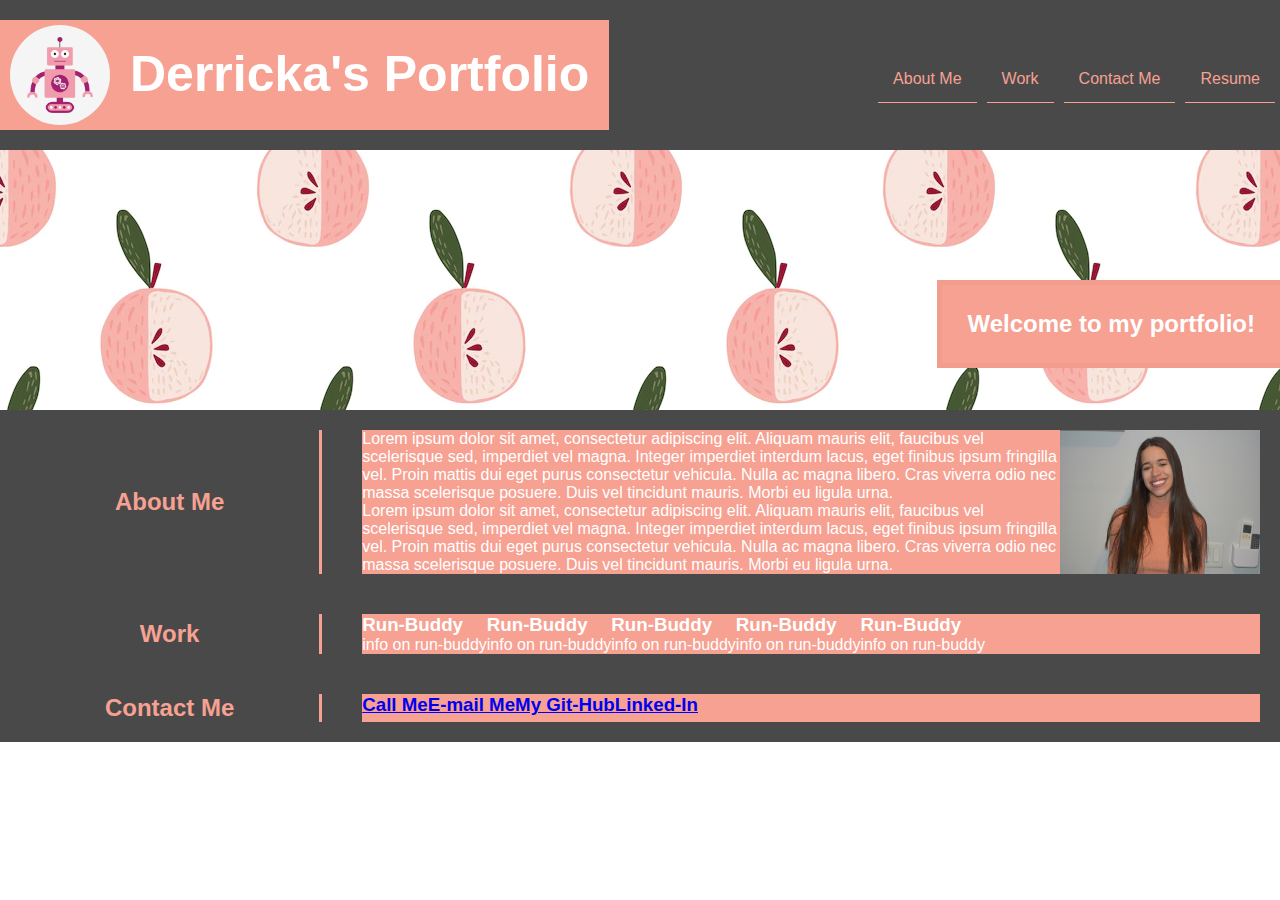
==== index.html @ fc73d908 "creating reusable classes" ====
<html>
    <head>
        <meta charset-"UTF-8" />
        <meta name="viewport" content="width=device-width, initial-scale=1.0" />
        <link rel="stylesheet" href="./assets/css/style.css" />
        <title>Derricka's Portfolio</title>
    </head>

    <body>
        <header>
            <div class="shift-left">
                <img src="./assets/images/robot.jpg" alt="cute little robot">
                <h1>Derricka's Portfolio</h1>
            </div>
            <nav>
                <ul>
                    <li><a href="#about-me">About Me</a></li>
                    <li><a href="#work">Work</a></li>
                    <li><a href="#contact-me">Contact Me</a></li>
                    <li><a href="#">Resume</a></li>
                </ul>
            </nav>                        
        </header>

        <div class="middle">
            <h2>Welcome to my portfolio!</h2>
        </div>
        
        <div id="about-me" class="section">
            <h2 class="section-title">About Me</h2>
            <article class="sub-section">
                <div class="about-text">
                    <p>
                        Lorem ipsum dolor sit amet, consectetur adipiscing elit. Aliquam 
                        mauris elit, faucibus vel scelerisque sed, imperdiet vel magna. 
                        Integer imperdiet interdum lacus, eget finibus ipsum fringilla vel. 
                        Proin mattis dui eget purus consectetur vehicula. Nulla ac magna 
                        libero. Cras viverra odio nec massa scelerisque posuere. Duis vel 
                        tincidunt mauris. Morbi eu ligula urna.
                    </p>
                    <p>
                        Lorem ipsum dolor sit amet, consectetur adipiscing elit. Aliquam 
                        mauris elit, faucibus vel scelerisque sed, imperdiet vel magna. 
                        Integer imperdiet interdum lacus, eget finibus ipsum fringilla vel. 
                        Proin mattis dui eget purus consectetur vehicula. Nulla ac magna 
                        libero. Cras viverra odio nec massa scelerisque posuere. Duis vel 
                        tincidunt mauris. Morbi eu ligula urna.
                    </p> 
                </div>
                <img src="./assets/images/profile-picture.jpeg" width="200px ">
            </article>
            
            
            </div>
        </div>

        <div id="work" class="section">
            <h2 class="section-title">Work</h2>
            <div class="sub-section">
                <div class="big-container">
                    <h3>Run-Buddy</h3>
                    <p>
                        info on run-buddy
                    </p>
                </div>

                <div class="container">
                    <h3>Run-Buddy</h3>
                    <p>
                        info on run-buddy
                    </p>
                </div>

                <div class="container">
                    <h3>Run-Buddy</h3>
                    <p>
                        info on run-buddy
                    </p>
                </div>

                <div class="container">
                    <h3>Run-Buddy</h3>
                    <p>
                        info on run-buddy
                    </p>
                </div>

                <div class="container">
                    <h3>Run-Buddy</h3>
                    <p>
                        info on run-buddy
                    </p>
                </div>
            </div>
        </div>

        <div id="contact-me" class="section">
            <h2 class="section-title">Contact Me</h2>
            <div class="sub-section">
                <h3><a href="#">Call Me</a></h3>
                <h3><a href="mailto:derricka728@gmail.com">E-mail Me</a></h3>
                <h3><a href="https://github.com/derrickais">My Git-Hub</a></h3>
                <h3><a href="https://www.linkedin.com/in/derricka-santos-830870232/">Linked-In</a></h3>
            </div>
        </div>

    </body>
</html>
---- assets/css/style.css ----
:root {
    --primary-color- : #f6a192;
    --secondary-color- : #494949;
    --tertiary-color-: #ffffff;
}

*{
    margin: 0;
    padding: 0;
}

body {
    font-family:Verdana, Geneva, Tahoma, sans-serif;

}

/* Header Style Starts */
header {
    background: var(--secondary-color-);
    display: flex;
    flex-wrap: wrap;
    justify-content: space-between;
    padding: 20px 0px;
}

header .shift-left {
    background-color: var(--primary-color-);
    display: flex;
    flex-wrap: wrap;
    justify-content: space-around;
    padding-top: 5px;
    padding-bottom: 5px;
    padding-left: 10px;
}

header img {
    height: 100px;
    width: 100px;
    border-radius: 50%;
}

header h1 {
    font-size: 50px;
    text-align: center;
    color: var(--tertiary-color-);
    padding: 20px;

}

header nav {
    margin-top: 50px;
    
}

header nav ul {
    list-style: none;
    align-items: center;
    display: flex;
    flex-wrap: wrap;
    justify-content: space-around;
}

header a {
    text-decoration: none;
    border-bottom: thin solid var(--primary-color-);
    color: var(--primary-color-);
    padding: 15px;
    margin: 5px;
    
}

/* Header Style ENDS */

/* Middle Style Starts */

.middle {
    background-image: url(../images/background.jpeg);
    display: flex;
    flex-wrap: wrap;
    justify-content: left;
    padding: 130px;
}

.middle h2{
    color: var(--tertiary-color-);
    background-color: var(--primary-color-);
    position: absolute;
    right: 0;
    border: 5px solid #f19d8e;
    border-right: 0 ;
    padding: 25px;
    display: flex;
    flex-wrap: wrap;
    justify-content: left;
}

/* Middle Style ENDS */

/* Reusable Style Starts */
.section {
    background: var(--secondary-color-);
    display: flex;
    flex-wrap: wrap;
    justify-content: space-between;
    align-items: stretch;
}

.section-title {
    border-right: solid var(--primary-color-);
    color: var(--primary-color-);
    min-height: 100%;
    flex: 1;
    display: flex;
    align-items: center;
    justify-content: center;
    margin: 20px;
}
.sub-section {
    background: var(--primary-color-);
    display: flex;
    margin: 20px;
    flex: 3;
    color: var(--tertiary-color-);
    
}
/* Reusable Style Ends */

/* About Me Style Starts */
.about-me p {
    padding: 10px;
}

.about-me img 
 {
     object-fit: cover;
 }
 
 /* About Me Style ENDS */
 
 /* Work Styke Starts */
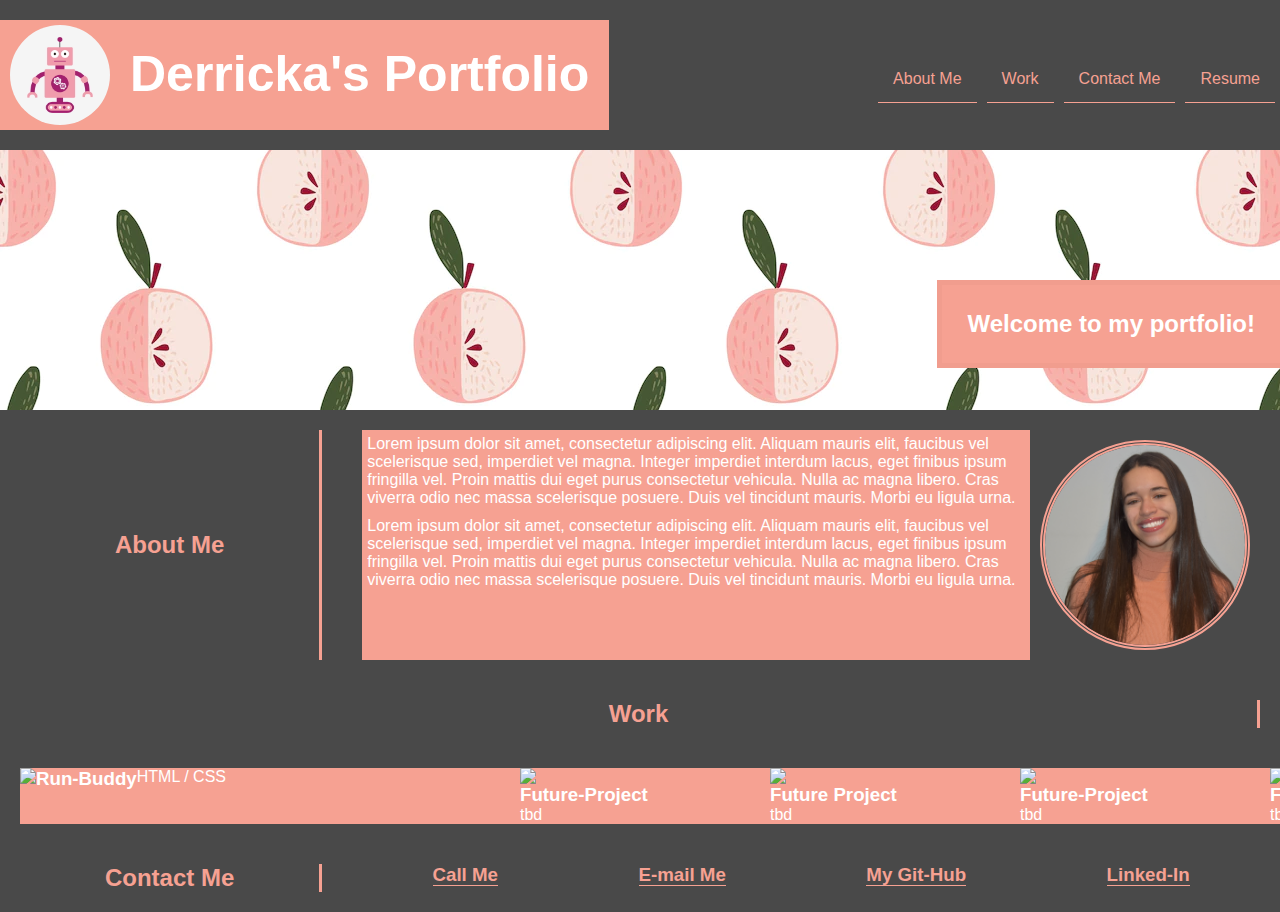
==== commit 39813c82: "reach out style" ====
--- a/index.html
+++ b/index.html
@@ -47,7 +47,10 @@
                         tincidunt mauris. Morbi eu ligula urna.
                     </p> 
                 </div>
-                <img src="./assets/images/profile-picture.jpeg" width="200px ">
+                <div class="about-img">
+                  <img src="./assets/images/profile-picture.jpeg" width="200px"/>  
+                </div>
+                
             </article>
             
             
@@ -58,37 +61,42 @@
             <h2 class="section-title">Work</h2>
             <div class="sub-section">
                 <div class="big-container">
+                    <img src="./assets/images/run-buddy.png">
                     <h3>Run-Buddy</h3>
                     <p>
-                        info on run-buddy
+                        HTML / CSS
                     </p>
                 </div>
 
                 <div class="container">
-                    <h3>Run-Buddy</h3>
+                    <img src="./assets/images/run-buddy.png">
+                    <h3>Future-Project</h3>
                     <p>
-                        info on run-buddy
+                        tbd
                     </p>
                 </div>
 
                 <div class="container">
-                    <h3>Run-Buddy</h3>
+                    <img src="./assets/images/run-buddy.png">
+                    <h3>Future Project</h3>
                     <p>
-                        info on run-buddy
+                        tbd
                     </p>
                 </div>
 
                 <div class="container">
-                    <h3>Run-Buddy</h3>
+                    <img src="./assets/images/run-buddy.png">
+                    <h3>Future-Project</h3>
                     <p>
-                        info on run-buddy
+                        tbd
                     </p>
                 </div>
 
                 <div class="container">
-                    <h3>Run-Buddy</h3>
+                    <img src="./assets/images/run-buddy.png">
+                    <h3>Future Project</h3>
                     <p>
-                        info on run-buddy
+                        tbd
                     </p>
                 </div>
             </div>
@@ -96,7 +104,7 @@
 
         <div id="contact-me" class="section">
             <h2 class="section-title">Contact Me</h2>
-            <div class="sub-section">
+            <div class="reach-out">
                 <h3><a href="#">Call Me</a></h3>
                 <h3><a href="mailto:derricka728@gmail.com">E-mail Me</a></h3>
                 <h3><a href="https://github.com/derrickais">My Git-Hub</a></h3>
--- a/assets/css/style.css
+++ b/assets/css/style.css
@@ -126,15 +126,45 @@
 /* Reusable Style Ends */
 
 /* About Me Style Starts */
-.about-me p {
-    padding: 10px;
+.about-text p {
+    padding: 5px;
 }
 
-.about-me img 
- {
-     object-fit: cover;
+.about-img{
+    background-color: var(--secondary-color-);
+    display: flex;
+    flex-wrap: nowrap;
+    padding: 10px;
+   
+ }
+ .about-img img {
+     border-radius: 50%; 
+     border: 5px double var(--primary-color-) ;
+     max-height: 200px;
  }
  
  /* About Me Style ENDS */
  
- /* Work Styke Starts */
+ /* Work Style Starts */
+.big-container  {
+    display: flex;
+    width: 500px;
+}
+
+.container {
+    width: 250px;
+}
+
+.reach-out {
+    display: flex;
+    justify-content: space-around;
+    margin: 20px;
+    flex: 3;
+    color: var(--primary-color-);
+}
+
+.reach-out a {
+    text-decoration: none;
+    border-bottom: thin solid var(--primary-color-);
+    color: inherit;
+}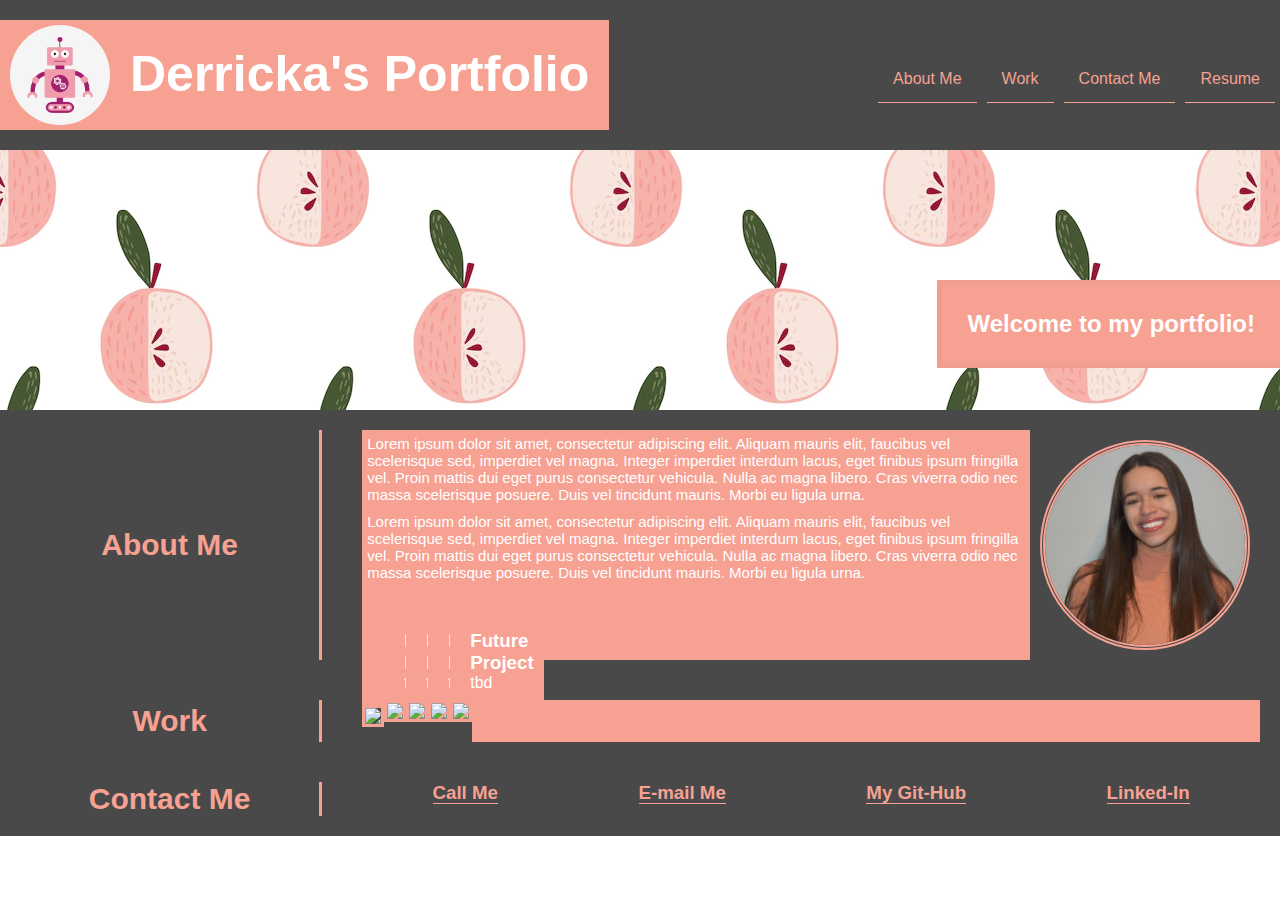
==== commit b7872fae: "styling work section" ====
--- a/index.html
+++ b/index.html
@@ -50,54 +50,63 @@
                 <div class="about-img">
                   <img src="./assets/images/profile-picture.jpeg" width="200px"/>  
                 </div>
-                
             </article>
-            
-            
-            </div>
         </div>
 
         <div id="work" class="section">
             <h2 class="section-title">Work</h2>
             <div class="sub-section">
-                <div class="big-container">
-                    <img src="./assets/images/run-buddy.png">
-                    <h3>Run-Buddy</h3>
-                    <p>
-                        HTML / CSS
-                    </p>
-                </div>
+                <div class="flex">
+                    <div class="big-container">
+                        <a href="https://derrickais.github.io/run-buddy/"><img src="./assets/images/run-buddy.png" ></a>
+                        <div class="big-container-text">
+                            <h3>Run-Buddy</h3>
+                            <p>HTML / CSS</p>
+                        </div>
+                    </div>
 
-                <div class="container">
-                    <img src="./assets/images/run-buddy.png">
-                    <h3>Future-Project</h3>
-                    <p>
-                        tbd
-                    </p>
-                </div>
+                    <div class="container">
+                        <a href=""><img src="./assets/images/run-buddy.png" ></a>
+                        <div class="container-text">
+                            <h3>Future-Project</h3>
+                            <p>
+                                tbd
+                            </p>
+                        </div>
+                    </div>
 
-                <div class="container">
-                    <img src="./assets/images/run-buddy.png">
-                    <h3>Future Project</h3>
-                    <p>
-                        tbd
-                    </p>
-                </div>
+                    <div class="container">
 
-                <div class="container">
-                    <img src="./assets/images/run-buddy.png">
-                    <h3>Future-Project</h3>
-                    <p>
-                        tbd
-                    </p>
-                </div>
+                        <a href=""><img src="./assets/images/run-buddy.png" ></a>
+                        <div class="container-text">
+                            <h3>Future Project</h3>
+                            <p>
+                                tbd
+                            </p>
+                        </div>
+                    </div>
 
-                <div class="container">
-                    <img src="./assets/images/run-buddy.png">
-                    <h3>Future Project</h3>
-                    <p>
-                        tbd
-                    </p>
+                    <div class="container">
+
+                        <a href=""><img src="./assets/images/run-buddy.png" ></a>
+                        <div class="container-text">
+                            <h3>Future-Project</h3>
+                            <p>
+                                tbd
+                            </p>
+                        </div>
+                    </div>
+
+                    <div class="container">
+
+                        <a href=""><img src="./assets/images/run-buddy.png" ></a>
+                        <div class="container-text">
+                            <h3>Future Project</h3>
+                            <p>
+                                tbd
+                            </p>
+                        </div>
+                    </div>
                 </div>
             </div>
         </div>
--- a/assets/css/style.css
+++ b/assets/css/style.css
@@ -114,7 +114,9 @@
     align-items: center;
     justify-content: center;
     margin: 20px;
-}
+    font-size: 30px;
+}
+
 .sub-section {
     background: var(--primary-color-);
     display: flex;
@@ -128,6 +130,7 @@
 /* About Me Style Starts */
 .about-text p {
     padding: 5px;
+    font-size: 15px;
 }
 
 .about-img{
@@ -146,25 +149,69 @@
  /* About Me Style ENDS */
  
  /* Work Style Starts */
-.big-container  {
-    display: flex;
-    width: 500px;
+.flex {
+    display: flex;
+    align-items: center;
+    flex-wrap: wrap;
+    justify-content: center;
+    background: var(--secondary-color-);
+    
+}
+ .big-container  {
+    position: relative;
+}
+.big-container img {
+    max-width: 95%;
+    border: 3px solid var(--primary-color-);
+    margin-bottom: 10px;
+    
 }
 
 .container {
-    width: 250px;
-}
-
+    display: flex;
+    position:relative;
+    max-width:50%;
+    justify-content: space-between;
+}
+
+.container img {
+    max-width: 90%;
+    padding: 3px;
+    background: var(--primary-color-);
+    margin-bottom: 20px;
+}
+
+.big-container-text, .container-text{
+    position: absolute;
+    background: var(--primary-color-);
+    border: 10px solid  var(--primary-color-);
+    left: 0px;
+}
+
+.big-container-text {
+    bottom: 30px;
+    padding-left: 30px;
+}
+
+.container-text {
+    bottom: 40px;
+    padding-left: 10px;
+}
+/* Work Style ENDS *?
+
+/* Reach Out Style Starts */
 .reach-out {
     display: flex;
     justify-content: space-around;
     margin: 20px;
     flex: 3;
     color: var(--primary-color-);
+    text-align: center;
 }
 
 .reach-out a {
     text-decoration: none;
     border-bottom: thin solid var(--primary-color-);
     color: inherit;
-}+}
+/* Reach Out Style ENDS */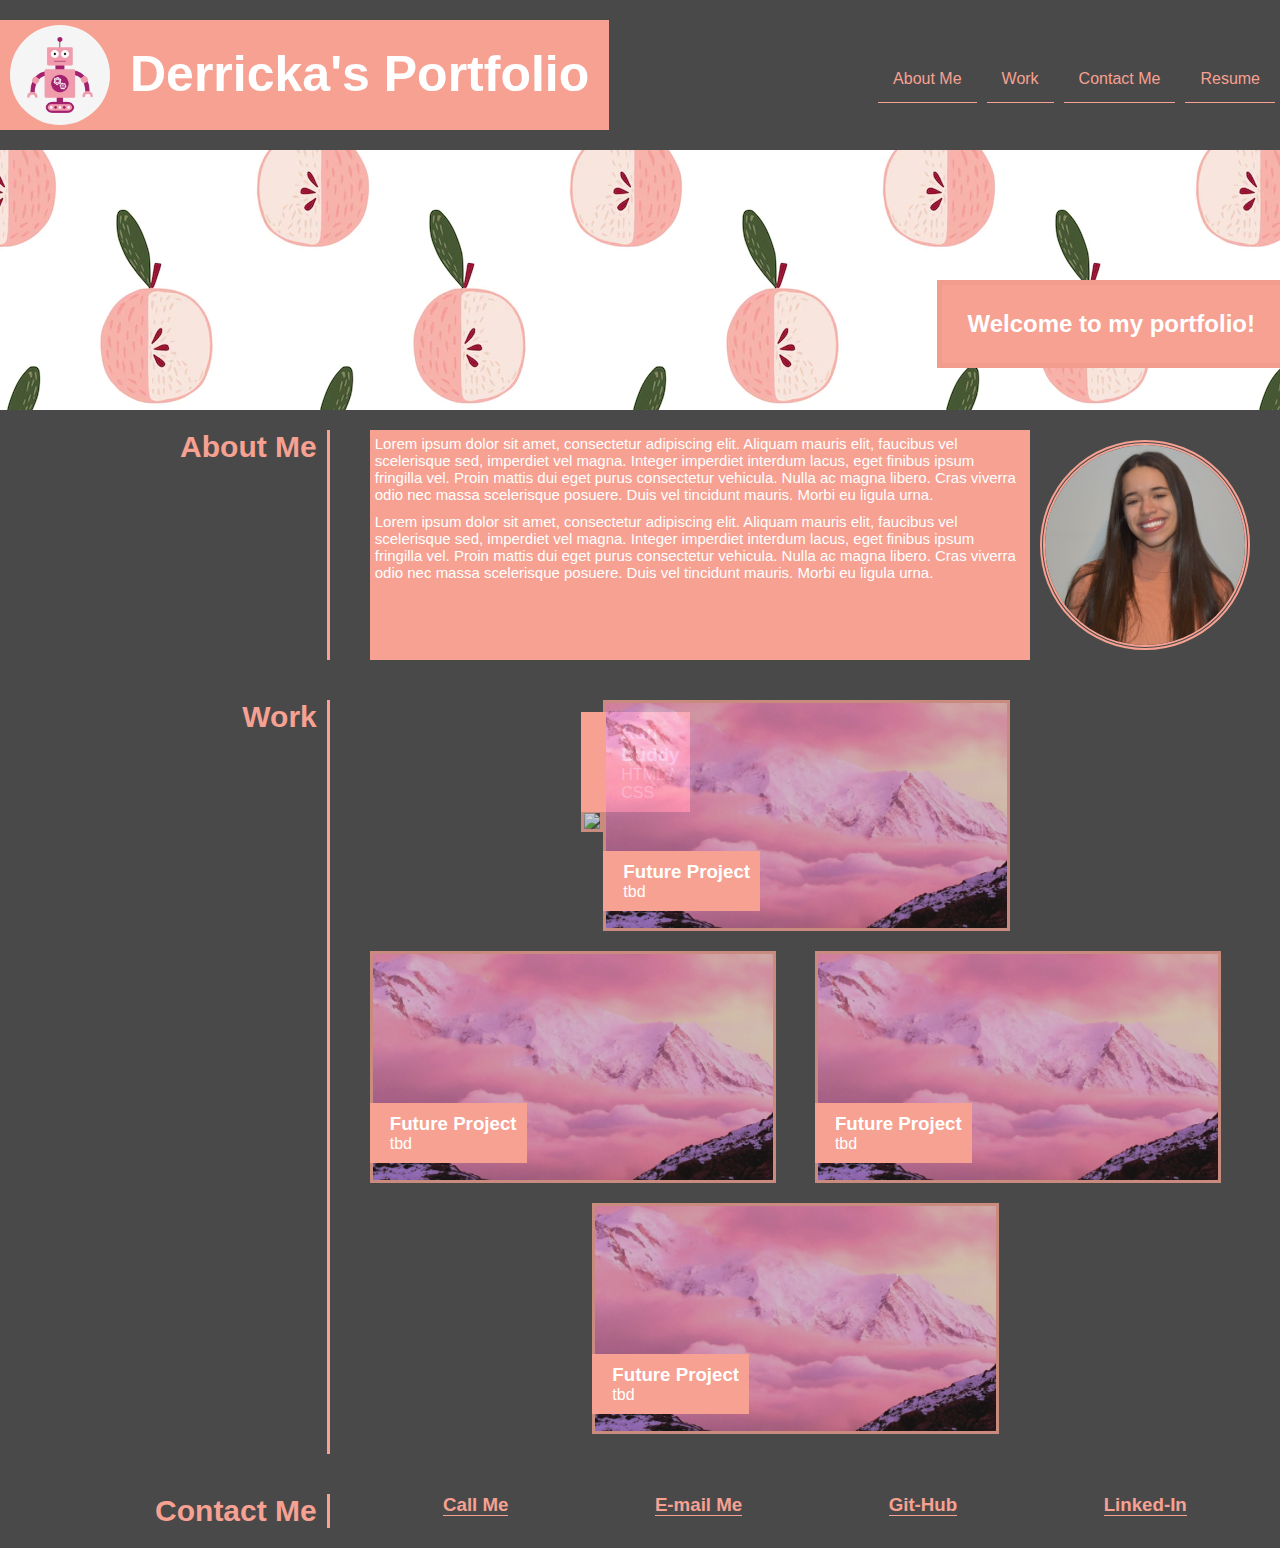
==== commit 6ecf47f5: "under construction page added" ====
--- a/index.html
+++ b/index.html
@@ -17,7 +17,7 @@
                     <li><a href="#about-me">About Me</a></li>
                     <li><a href="#work">Work</a></li>
                     <li><a href="#contact-me">Contact Me</a></li>
-                    <li><a href="#">Resume</a></li>
+                    <li><a href="./under-contruction.html">Resume</a></li>
                 </ul>
             </nav>                        
         </header>
@@ -48,7 +48,7 @@
                     </p> 
                 </div>
                 <div class="about-img">
-                  <img src="./assets/images/profile-picture.jpeg" width="200px"/>  
+                  <img src="./assets/images/profile-picture.jpeg" width="200px"/> 
                 </div>
             </article>
         </div>
@@ -60,24 +60,13 @@
                     <div class="big-container">
                         <a href="https://derrickais.github.io/run-buddy/"><img src="./assets/images/run-buddy.png" ></a>
                         <div class="big-container-text">
-                            <h3>Run-Buddy</h3>
+                            <h3>Run Buddy</h3>
                             <p>HTML / CSS</p>
                         </div>
                     </div>
 
                     <div class="container">
-                        <a href=""><img src="./assets/images/run-buddy.png" ></a>
-                        <div class="container-text">
-                            <h3>Future-Project</h3>
-                            <p>
-                                tbd
-                            </p>
-                        </div>
-                    </div>
-
-                    <div class="container">
-
-                        <a href=""><img src="./assets/images/run-buddy.png" ></a>
+                        <a href=""><img src="./assets/images/plhdlr1.webp" ></a>
                         <div class="container-text">
                             <h3>Future Project</h3>
                             <p>
@@ -88,9 +77,9 @@
 
                     <div class="container">
 
-                        <a href=""><img src="./assets/images/run-buddy.png" ></a>
+                        <a href=""><img src="./assets/images/plhdlr1.webp" ></a>
                         <div class="container-text">
-                            <h3>Future-Project</h3>
+                            <h3>Future Project</h3>
                             <p>
                                 tbd
                             </p>
@@ -99,7 +88,18 @@
 
                     <div class="container">
 
-                        <a href=""><img src="./assets/images/run-buddy.png" ></a>
+                        <a href=""><img src="./assets/images/plhdlr1.webp" ></a>
+                        <div class="container-text">
+                            <h3>Future Project</h3>
+                            <p>
+                                tbd
+                            </p>
+                        </div>
+                    </div>
+
+                    <div class="container">
+
+                        <a href="./under-contruction.html"><img src="./assets/images/plhdlr1.webp" ></a>
                         <div class="container-text">
                             <h3>Future Project</h3>
                             <p>
@@ -114,9 +114,9 @@
         <div id="contact-me" class="section">
             <h2 class="section-title">Contact Me</h2>
             <div class="reach-out">
-                <h3><a href="#">Call Me</a></h3>
+                <h3><a href="tel:6469374126">Call Me</a></h3>
                 <h3><a href="mailto:derricka728@gmail.com">E-mail Me</a></h3>
-                <h3><a href="https://github.com/derrickais">My Git-Hub</a></h3>
+                <h3><a href="https://github.com/derrickais">Git-Hub</a></h3>
                 <h3><a href="https://www.linkedin.com/in/derricka-santos-830870232/">Linked-In</a></h3>
             </div>
         </div>
--- a/assets/css/style.css
+++ b/assets/css/style.css
@@ -11,6 +11,7 @@
 
 body {
     font-family:Verdana, Geneva, Tahoma, sans-serif;
+    background-color: var(--secondary-color-);
 
 }
 
@@ -69,6 +70,12 @@
     
 }
 
+header a:hover{
+    border:transparent;
+    color: var(--tertiary-color-);
+
+}
+
 /* Header Style ENDS */
 
 /* Middle Style Starts */
@@ -110,11 +117,10 @@
     color: var(--primary-color-);
     min-height: 100%;
     flex: 1;
-    display: flex;
-    align-items: center;
-    justify-content: center;
     margin: 20px;
     font-size: 30px;
+    text-align: right;
+    padding-right: 10px;
 }
 
 .sub-section {
@@ -135,8 +141,6 @@
 
 .about-img{
     background-color: var(--secondary-color-);
-    display: flex;
-    flex-wrap: nowrap;
     padding: 10px;
    
  }
@@ -164,7 +168,11 @@
     max-width: 95%;
     border: 3px solid var(--primary-color-);
     margin-bottom: 10px;
-    
+    opacity: 0.75;
+    
+}
+.big-container img:hover {
+    opacity: 1;
 }
 
 .container {
@@ -179,6 +187,11 @@
     padding: 3px;
     background: var(--primary-color-);
     margin-bottom: 20px;
+    opacity: 0.75;
+}
+
+.container img:hover {
+    opacity: 1;
 }
 
 .big-container-text, .container-text{
@@ -214,4 +227,72 @@
     border-bottom: thin solid var(--primary-color-);
     color: inherit;
 }
-/* Reach Out Style ENDS */+
+.reach-out a:hover {
+    border: transparent;
+    color: var(--tertiary-color-);
+}
+/* Reach Out Style ENDS */
+
+/* MEDIA QUERY FOR SMALLER DESKTOP SCREENS AND SMALLER */
+@media screen and (max-width: 1125px){
+    header {
+        justify-content: center;
+    }
+}
+
+/* MEDIA QUERY FOR TABLETS AND SMALLER */
+@media screen and (max-width: 768px){
+    header {
+        display:block;
+    }
+ 
+    header a {
+        padding:0;
+        margin: 0;
+    }
+    
+    .section {
+        display: block;
+    }
+
+    .section-title {
+        min-height: 0;
+        text-align: center;
+        padding: 10px;
+        border-bottom:solid var(--primary-color-);
+        border-right: transparent;
+    }
+    
+    .sub-section {
+        flex-direction: column;
+    }
+
+    .about-img {
+        display: flex;
+        justify-content: center;
+    }
+}
+
+/* MEDIA QUERY FOR MOBILE PHONES AND SMALLER */
+@media screen and (max-width: 575px){
+    header h1 {
+        font-size: 36px;
+    }
+
+    .middle h2 {
+        font-size: 15px;
+    }
+
+    .big-container-text{
+        font-size: 12px;
+    }
+    
+    .container-text{
+        font-size: 12px;
+    }
+
+    .reach-out a {
+        font-size: 12px;
+    }
+}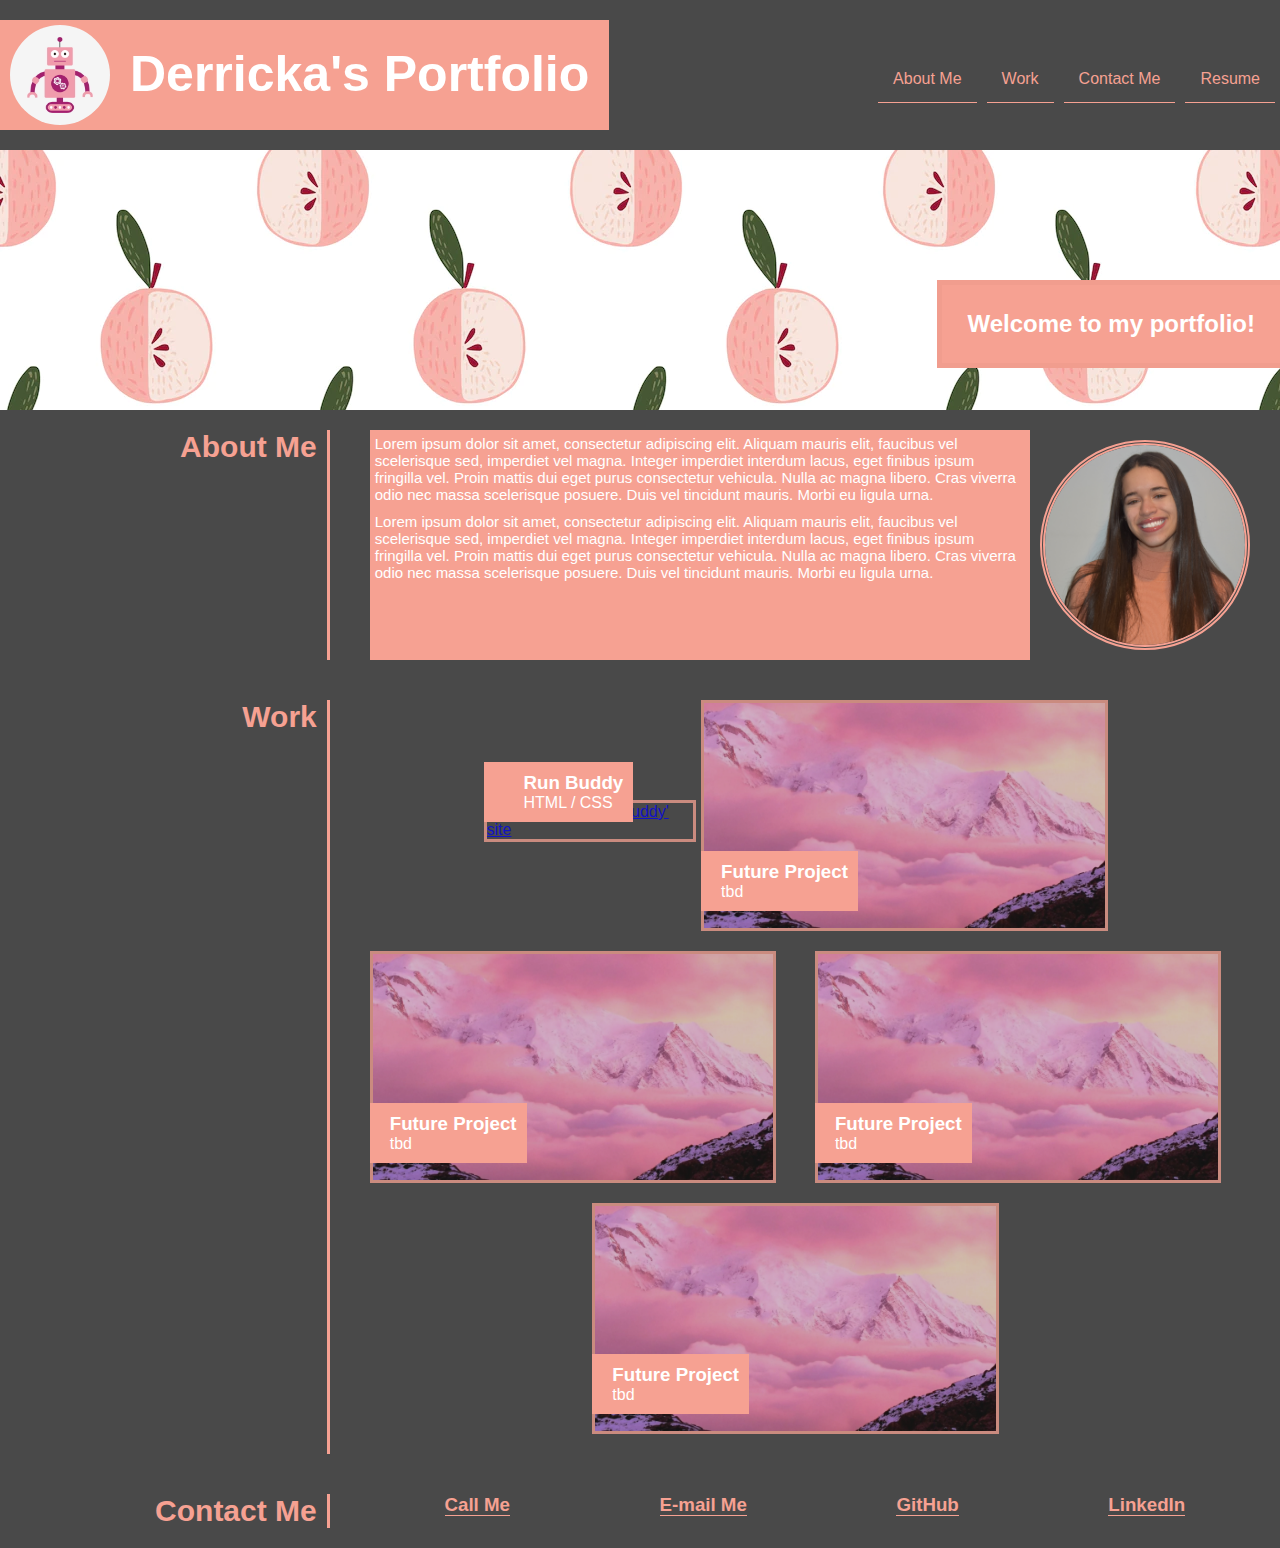
==== commit 689b307c: "finishing touches" ====
--- a/index.html
+++ b/index.html
@@ -48,7 +48,7 @@
                     </p> 
                 </div>
                 <div class="about-img">
-                  <img src="./assets/images/profile-picture.jpeg" width="200px"/> 
+                  <img src="./assets/images/profile-picture.jpeg" width="200px" alt="picture of Derricka"/> 
                 </div>
             </article>
         </div>
@@ -58,7 +58,7 @@
             <div class="sub-section">
                 <div class="flex">
                     <div class="big-container">
-                        <a href="https://derrickais.github.io/run-buddy/"><img src="./assets/images/run-buddy.png" ></a>
+                        <a href="https://derrickais.github.io/run-buddy/"><img src="./assets/images/run-buddy.png" alt="top panel of 'run-buddy' site"></a>
                         <div class="big-container-text">
                             <h3>Run Buddy</h3>
                             <p>HTML / CSS</p>
@@ -66,7 +66,7 @@
                     </div>
 
                     <div class="container">
-                        <a href=""><img src="./assets/images/plhdlr1.webp" ></a>
+                        <a href="./under-contruction.html"><img src="./assets/images/plhdlr1.webp" alt="mystical pink sunset over cloudy mountain"></a>
                         <div class="container-text">
                             <h3>Future Project</h3>
                             <p>
@@ -77,7 +77,7 @@
 
                     <div class="container">
 
-                        <a href=""><img src="./assets/images/plhdlr1.webp" ></a>
+                        <a href="./under-contruction.html"><img src="./assets/images/plhdlr1.webp" alt="mystical pink sunset over cloudy mountain"></a>
                         <div class="container-text">
                             <h3>Future Project</h3>
                             <p>
@@ -88,7 +88,7 @@
 
                     <div class="container">
 
-                        <a href=""><img src="./assets/images/plhdlr1.webp" ></a>
+                        <a href="./under-contruction.html"><img src="./assets/images/plhdlr1.webp" alt="mystical pink sunset over cloudy mountain"></a>
                         <div class="container-text">
                             <h3>Future Project</h3>
                             <p>
@@ -99,7 +99,7 @@
 
                     <div class="container">
 
-                        <a href="./under-contruction.html"><img src="./assets/images/plhdlr1.webp" ></a>
+                        <a href="./under-contruction.html"><img src="./assets/images/plhdlr1.webp" alt="mystical pink sunset over cloudy mountain"></a>
                         <div class="container-text">
                             <h3>Future Project</h3>
                             <p>
@@ -116,8 +116,8 @@
             <div class="reach-out">
                 <h3><a href="tel:6469374126">Call Me</a></h3>
                 <h3><a href="mailto:derricka728@gmail.com">E-mail Me</a></h3>
-                <h3><a href="https://github.com/derrickais">Git-Hub</a></h3>
-                <h3><a href="https://www.linkedin.com/in/derricka-santos-830870232/">Linked-In</a></h3>
+                <h3><a href="https://github.com/derrickais">GitHub</a></h3>
+                <h3><a href="https://www.linkedin.com/in/derricka-santos-830870232/">LinkedIn</a></h3>
             </div>
         </div>
 
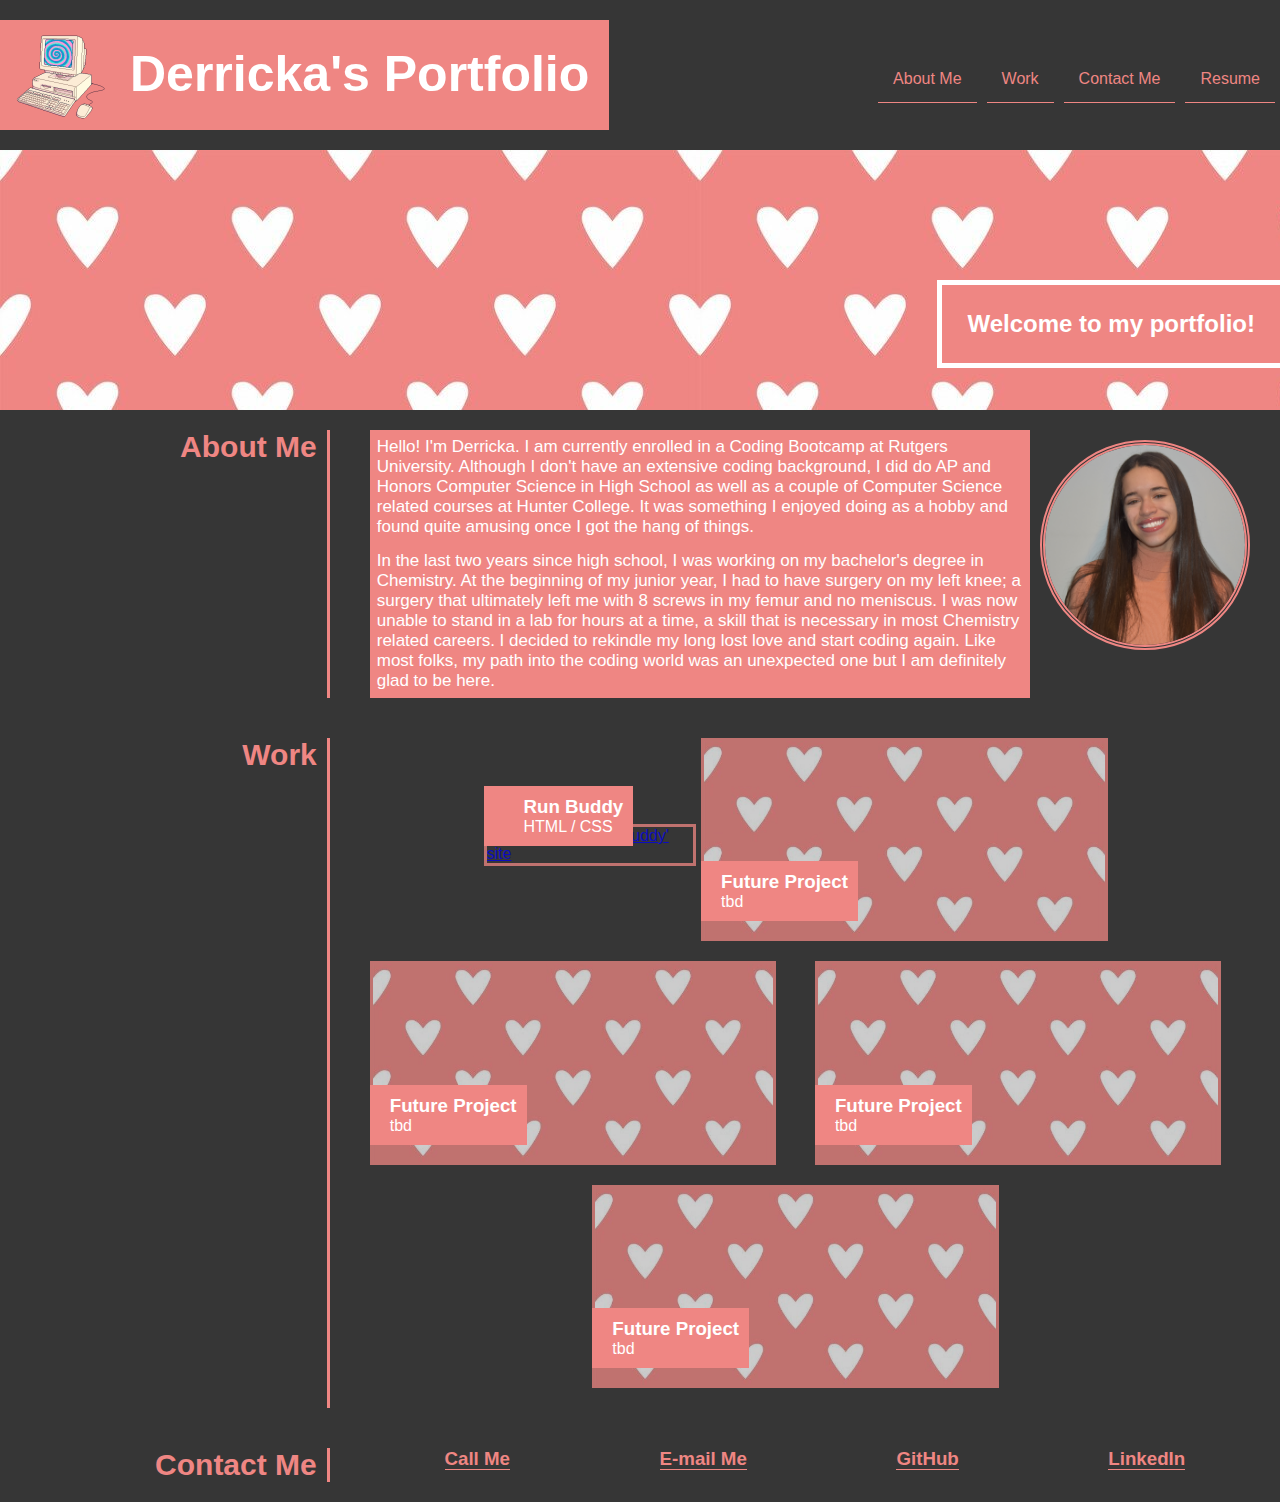
==== commit 922b0cfd: "restyled page and added about me" ====
--- a/index.html
+++ b/index.html
@@ -31,20 +31,19 @@
             <article class="sub-section">
                 <div class="about-text">
                     <p>
-                        Lorem ipsum dolor sit amet, consectetur adipiscing elit. Aliquam 
-                        mauris elit, faucibus vel scelerisque sed, imperdiet vel magna. 
-                        Integer imperdiet interdum lacus, eget finibus ipsum fringilla vel. 
-                        Proin mattis dui eget purus consectetur vehicula. Nulla ac magna 
-                        libero. Cras viverra odio nec massa scelerisque posuere. Duis vel 
-                        tincidunt mauris. Morbi eu ligula urna.
+                        Hello! I'm Derricka. I am currently enrolled in a Coding Bootcamp at Rutgers 
+                        University. Although I don't have an extensive coding background, I did do AP 
+                        and Honors Computer Science in High School as well as a couple of Computer Science
+                        related courses at Hunter College. It was something I enjoyed doing as a hobby and found
+                        quite amusing once I got the hang of things.
                     </p>
                     <p>
-                        Lorem ipsum dolor sit amet, consectetur adipiscing elit. Aliquam 
-                        mauris elit, faucibus vel scelerisque sed, imperdiet vel magna. 
-                        Integer imperdiet interdum lacus, eget finibus ipsum fringilla vel. 
-                        Proin mattis dui eget purus consectetur vehicula. Nulla ac magna 
-                        libero. Cras viverra odio nec massa scelerisque posuere. Duis vel 
-                        tincidunt mauris. Morbi eu ligula urna.
+                        In the last two years since high school, I was working on my bachelor's degree in Chemistry.
+                        At the beginning of my junior year, I had to have surgery on my left knee; a surgery that 
+                        ultimately left me with 8 screws in my femur and no meniscus. I was now unable to stand
+                        in a lab for hours at a time, a skill that is necessary in most Chemistry related careers. 
+                        I decided to rekindle my long lost love and start coding again. Like most folks, my path into 
+                        the coding world was an unexpected one but I am definitely glad to be here.
                     </p> 
                 </div>
                 <div class="about-img">
@@ -66,7 +65,7 @@
                     </div>
 
                     <div class="container">
-                        <a href="./under-contruction.html"><img src="./assets/images/plhdlr1.webp" alt="mystical pink sunset over cloudy mountain"></a>
+                        <a href="./under-contruction.html"><img src="./assets/images/plhldr1.jpeg" alt="mystical pink sunset over cloudy mountain"></a>
                         <div class="container-text">
                             <h3>Future Project</h3>
                             <p>
@@ -77,7 +76,7 @@
 
                     <div class="container">
 
-                        <a href="./under-contruction.html"><img src="./assets/images/plhdlr1.webp" alt="mystical pink sunset over cloudy mountain"></a>
+                        <a href="./under-contruction.html"><img src="./assets/images/plhldr1.jpeg" alt="mystical pink sunset over cloudy mountain"></a>
                         <div class="container-text">
                             <h3>Future Project</h3>
                             <p>
@@ -88,7 +87,7 @@
 
                     <div class="container">
 
-                        <a href="./under-contruction.html"><img src="./assets/images/plhdlr1.webp" alt="mystical pink sunset over cloudy mountain"></a>
+                        <a href="./under-contruction.html"><img src="./assets/images/plhldr1.jpeg" alt="mystical pink sunset over cloudy mountain"></a>
                         <div class="container-text">
                             <h3>Future Project</h3>
                             <p>
@@ -99,7 +98,7 @@
 
                     <div class="container">
 
-                        <a href="./under-contruction.html"><img src="./assets/images/plhdlr1.webp" alt="mystical pink sunset over cloudy mountain"></a>
+                        <a href="./under-contruction.html"><img src="./assets/images/plhldr1.jpeg" alt="mystical pink sunset over cloudy mountain"></a>
                         <div class="container-text">
                             <h3>Future Project</h3>
                             <p>
--- a/assets/css/style.css
+++ b/assets/css/style.css
@@ -1,6 +1,6 @@
 :root {
-    --primary-color- : #f6a192;
-    --secondary-color- : #494949;
+    --primary-color- : #EF8683;
+    --secondary-color- : #363636;
     --tertiary-color-: #ffffff;
 }
 
@@ -93,7 +93,7 @@
     background-color: var(--primary-color-);
     position: absolute;
     right: 0;
-    border: 5px solid #f19d8e;
+    border: 5px solid var(--tertiary-color-);
     border-right: 0 ;
     padding: 25px;
     display: flex;
@@ -135,8 +135,8 @@
 
 /* About Me Style Starts */
 .about-text p {
-    padding: 5px;
-    font-size: 15px;
+    padding: 7px;
+    font-size: 17px;
 }
 
 .about-img{
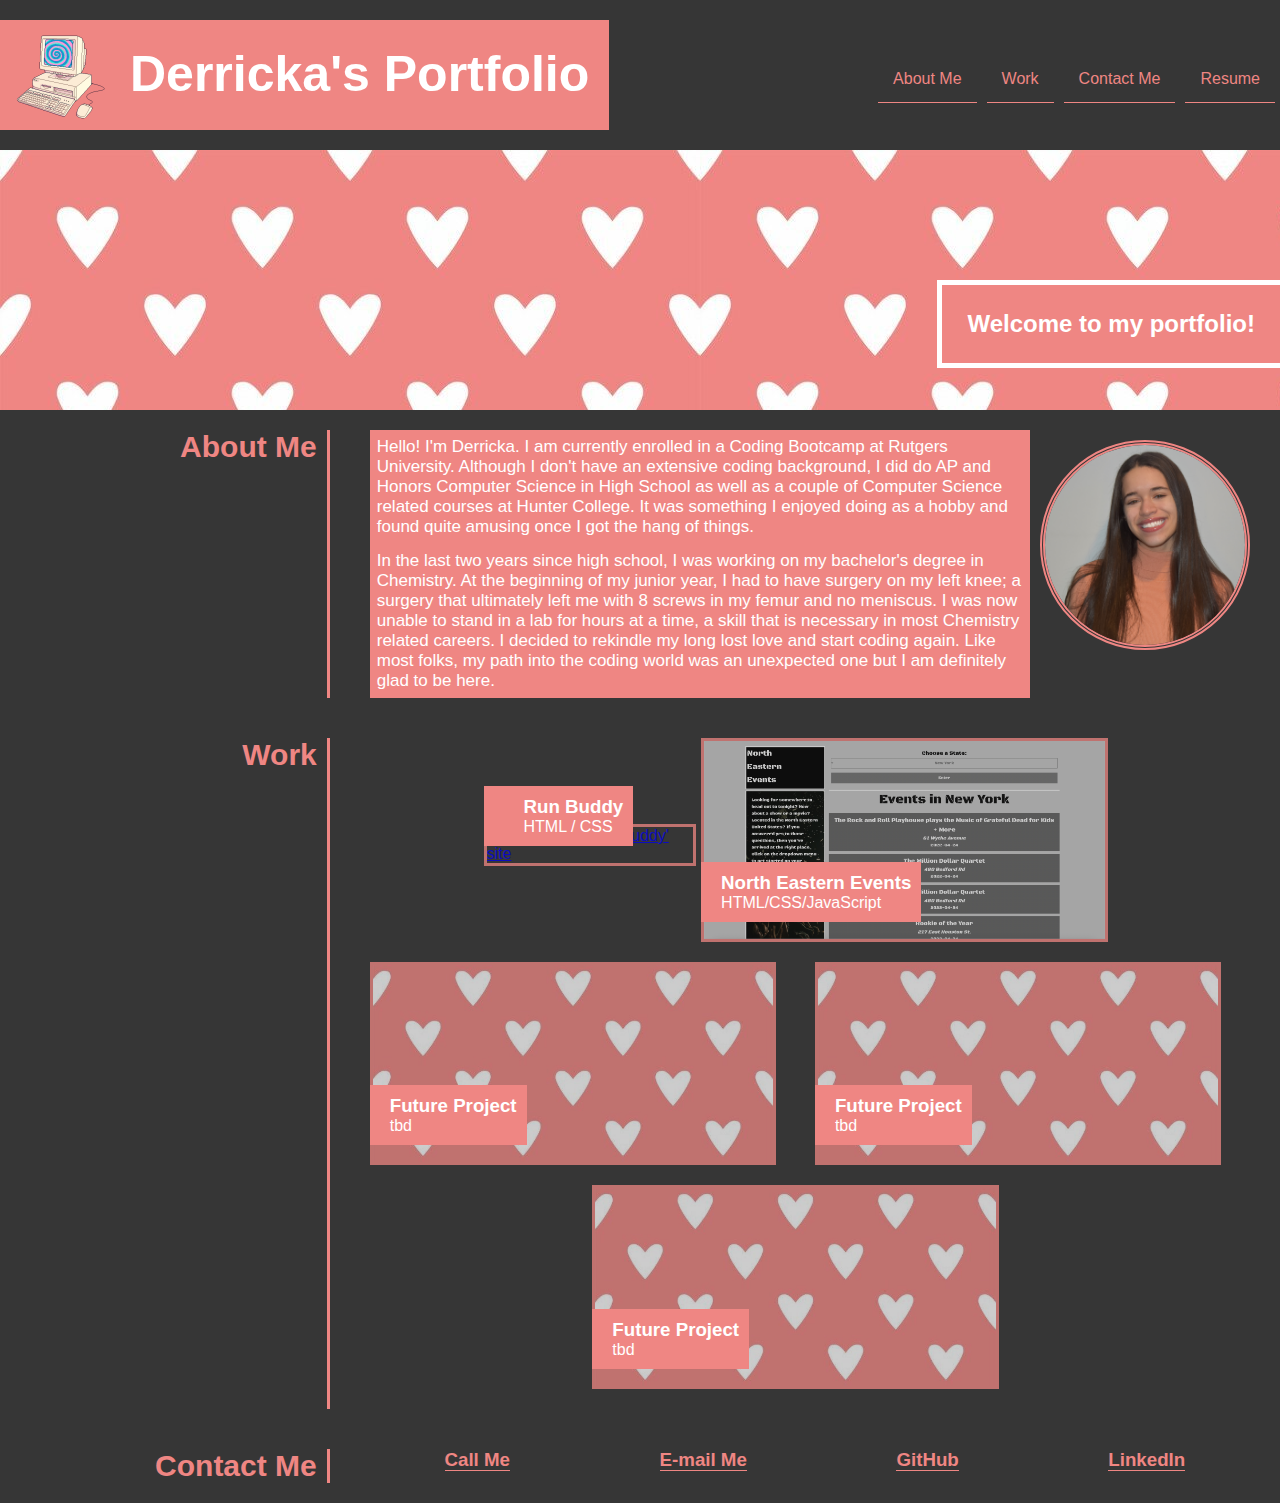
==== commit 23f684ad: "add nee" ====
--- a/index.html
+++ b/index.html
@@ -65,11 +65,11 @@
                     </div>
 
                     <div class="container">
-                        <a href="./under-contruction.html"><img src="./assets/images/plhldr1.jpeg" alt="mystical pink sunset over cloudy mountain"></a>
+                        <a href="https://derrickais.github.io/nae-events/"><img src="./assets/images/north-eastern-events.png" alt="mystical pink sunset over cloudy mountain"></a>
                         <div class="container-text">
-                            <h3>Future Project</h3>
+                            <h3>North Eastern Events</h3>
                             <p>
-                                tbd
+                                HTML/CSS/JavaScript
                             </p>
                         </div>
                     </div>
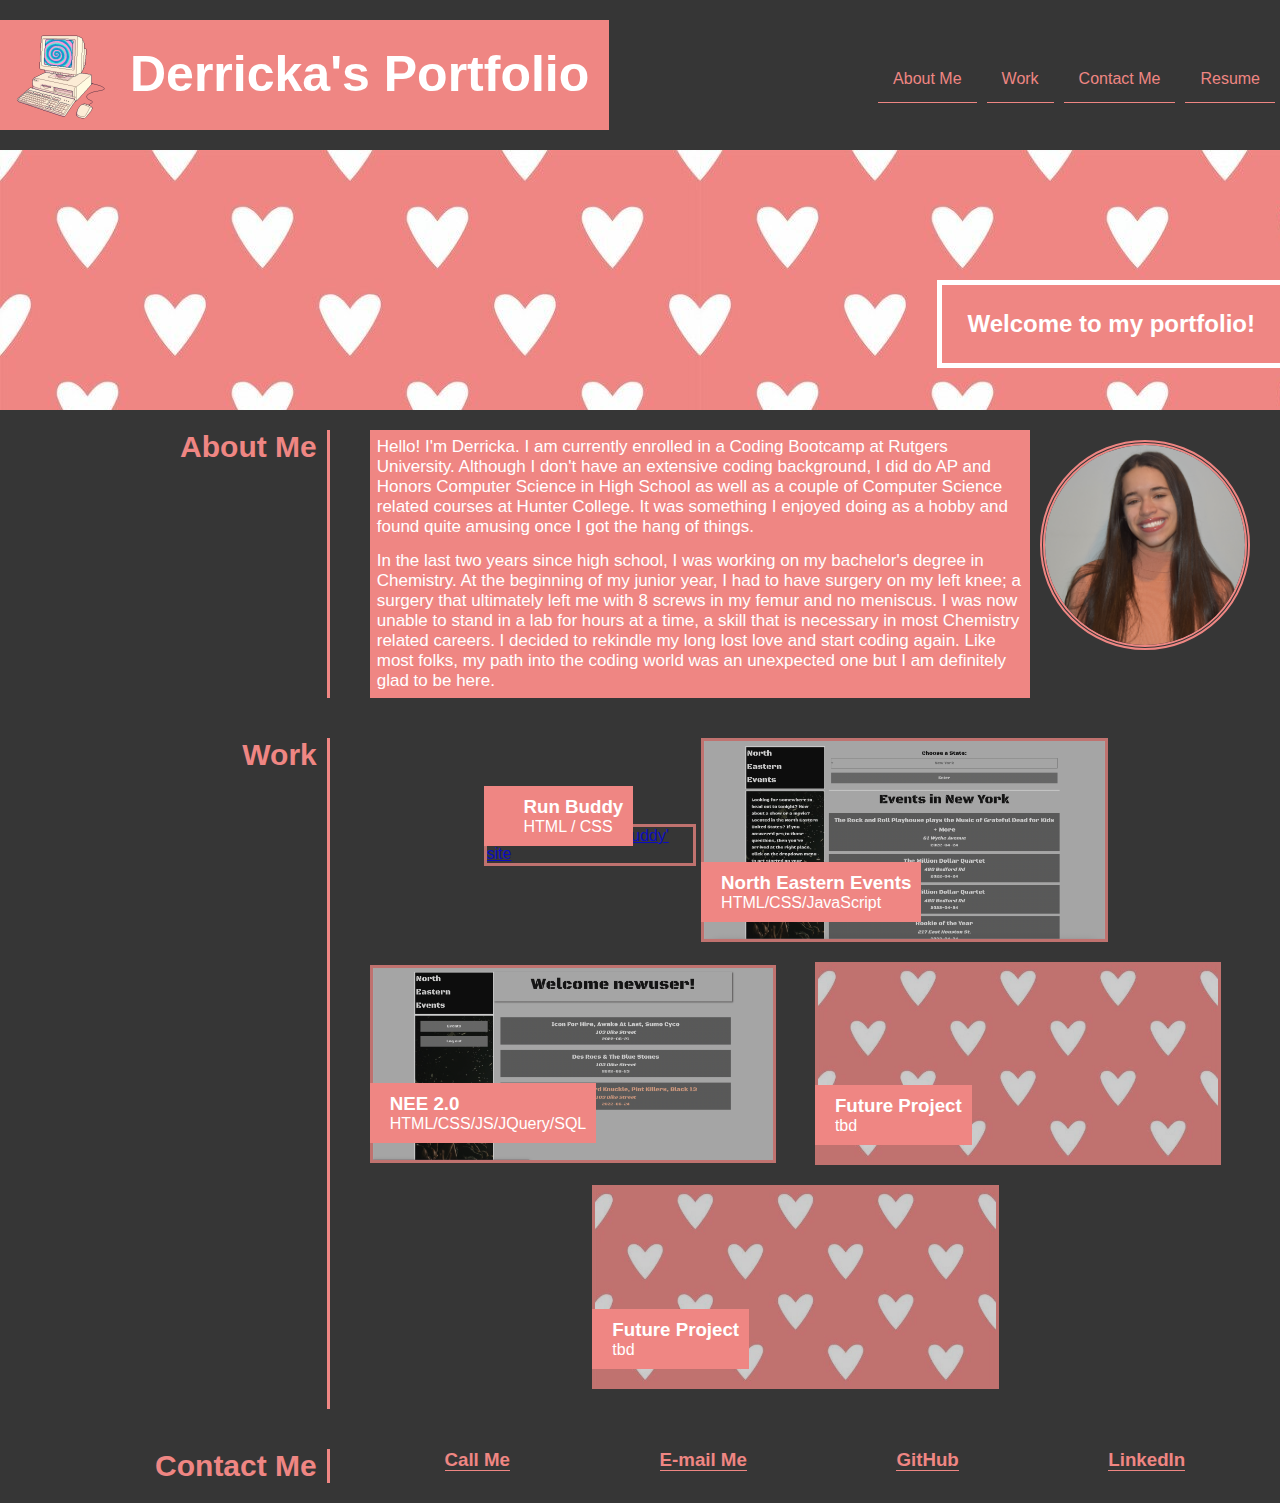
==== commit ea893069: "add NEE 2.0" ====
--- a/index.html
+++ b/index.html
@@ -76,11 +76,11 @@
 
                     <div class="container">
 
-                        <a href="./under-contruction.html"><img src="./assets/images/plhldr1.jpeg" alt="mystical pink sunset over cloudy mountain"></a>
+                        <a href="https://radiant-sierra-52768.herokuapp.com/index.html"><img src="./assets/images/NEE-2.png" alt="screenshot of NEE saved events page"></a>
                         <div class="container-text">
-                            <h3>Future Project</h3>
+                            <h3>NEE 2.0</h3>
                             <p>
-                                tbd
+                               HTML/CSS/JS/JQuery/SQL
                             </p>
                         </div>
                     </div>
